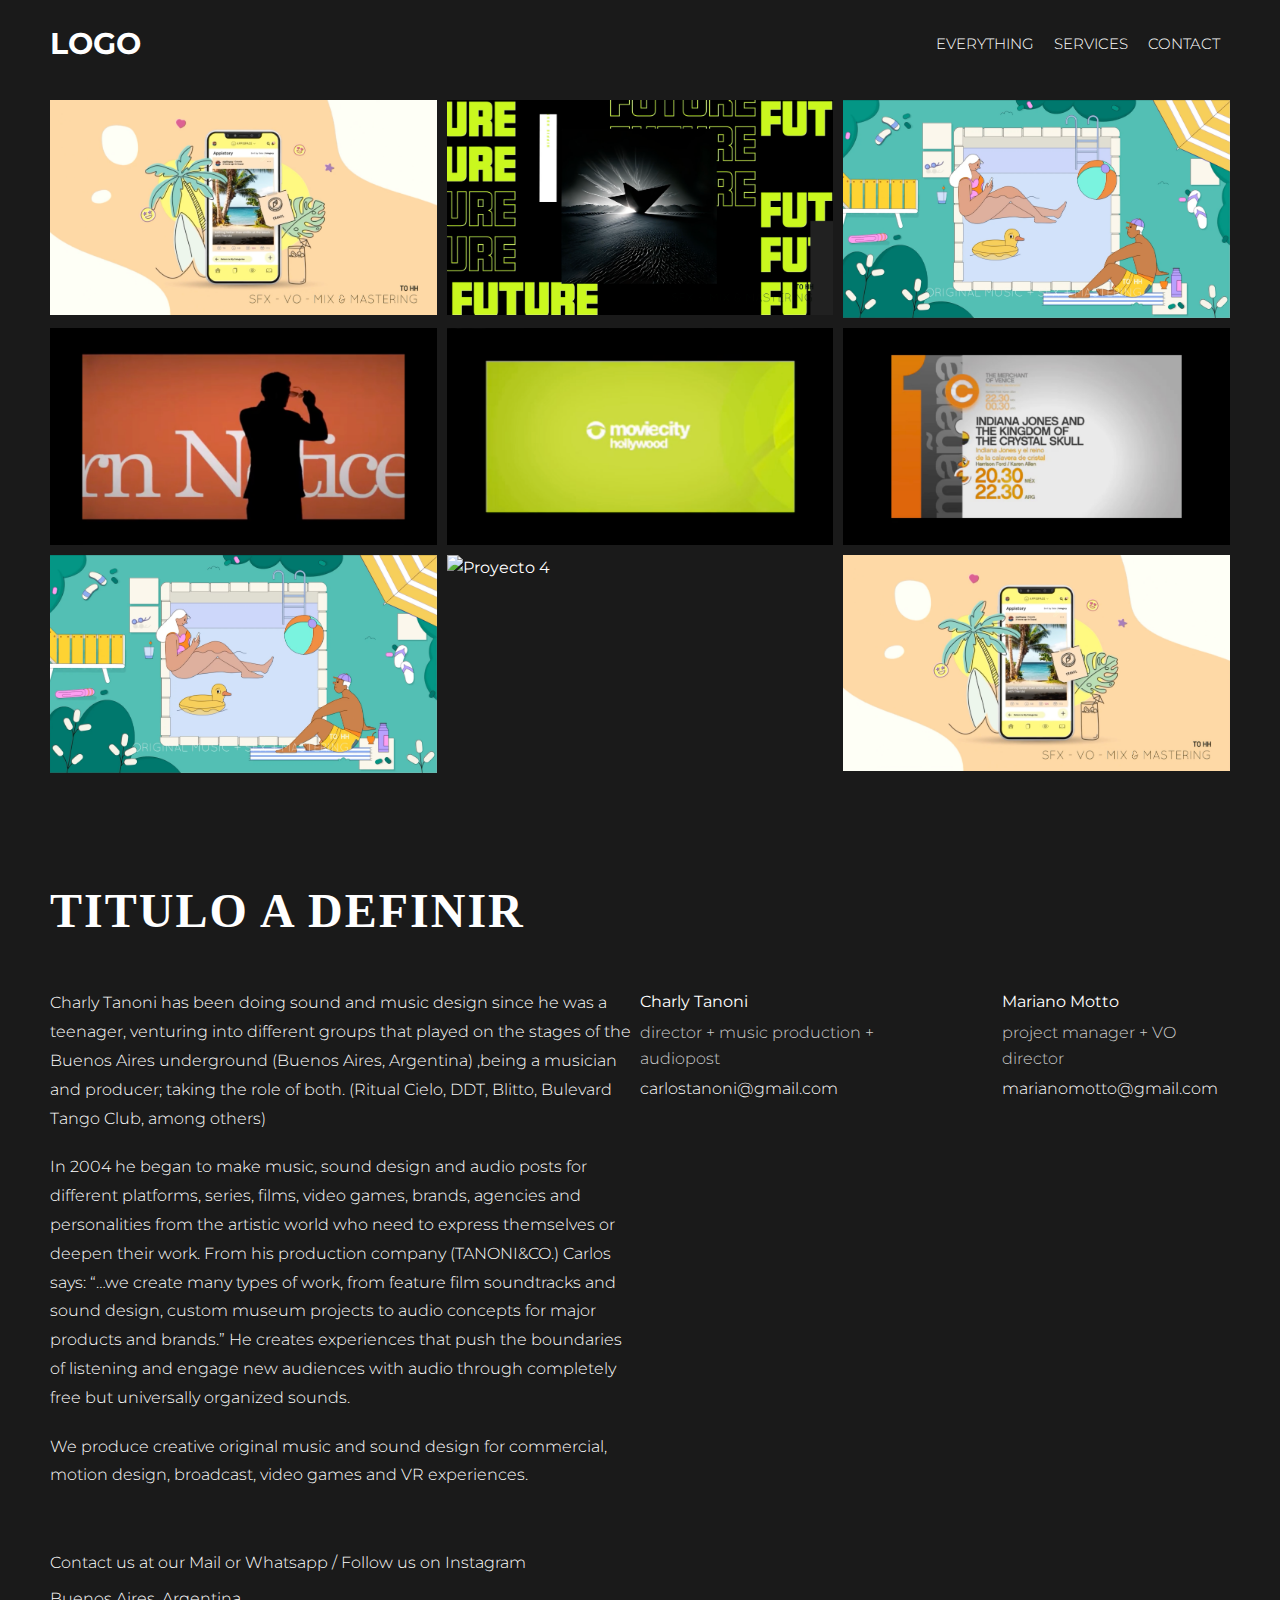
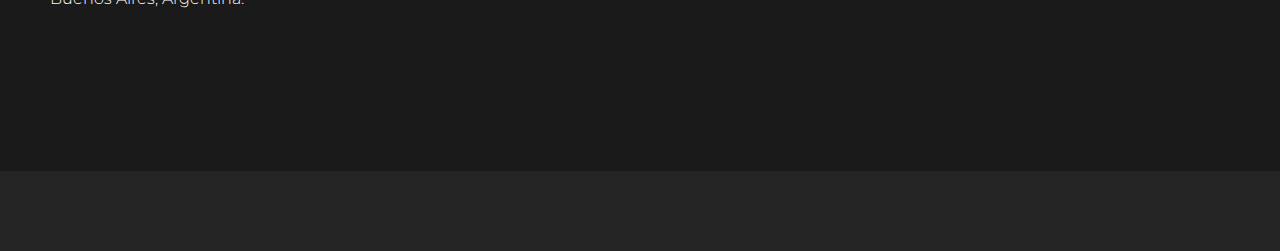
==== index.html @ 386f9e1c "portfolio charli" ====
<!DOCTYPE html>
<html lang="es">
<head>
    <meta charset="UTF-8">
    <meta name="viewport" content="width=device-width, initial-scale=1.0">
    <title>Portfolio Audiovisual</title>
    <link href="https://fonts.googleapis.com/css2?family=Montserrat:wght@300;400;500;600;700;800&display=swap" rel="stylesheet">
    <link rel="stylesheet" href="styles.css">
    
</head>
<body>
    <header>
        <div class="header-container">
            <a href="#everything" class="logo">LOGO</a>
            <nav>
                <ul>
                    <li><a href="#everything">EVERYTHING</a></li>
                    <li><a href="#services">SERVICES</a></li>
                    <li><a href="#contact">CONTACT</a></li>
                </ul>
            </nav>
            <button class="hamburger">☰</button>
        </div>
    </header>

    <div class="modal">
        <ul>
            <li><a href="#everything">Everything</a></li>
            <li><a href="#services">Services</a></li>
            <li><a href="#contact">Contact</a></li>
        </ul>
    </div>

    <main>
        <div id="everything">
            <section class="project-grid">
                <div class="project-item">
                    <img src="thumbnails/appispace.png" alt="Proyecto 1">
                    <div class="project-overlay">
                        <p>Descripción del Proyecto 1</p>
                    </div>
                    <a href="video.html" class="project-link" data-video="https://player.vimeo.com/video/945983523?h=6d43c7da9a"></a>
                    
                </div>
                <div class="project-item">
                    <img src="thumbnails/tech.png" alt="Proyecto 2">
                    <div class="project-overlay">
                        <p>Descripción del Proyecto 2</p>
                    </div>
                    <a href="video.html" class="project-link" data-video="https://player.vimeo.com/video/945985049?h=17706c6615"></a>
                </div>
                <div class="project-item">
                    <img src="thumbnails/time-square.png" alt="Proyecto 3">
                    <div class="project-overlay">
                        <p>Descripción del Proyecto 3</p>
                    </div>
                    <a href="video.html" class="project-link" data-video="https://player.vimeo.com/video/945983523?h=6d43c7da9a" ></a>
                </div>
                <div class="project-item">
                    <img src="thumbnails/FX.png" alt="Proyecto 4">
                    <div class="project-overlay">
                        <p>Descripción del Proyecto 4</p>
                    </div>
                    <a href="video.html" class="project-link" data-video="https://player.vimeo.com/video/945985049?h=17706c6615"></a>
                </div>
                <div class="project-item">
                    <img src="thumbnails/MOVIECITY.png" alt="Proyecto 1">
                    <div class="project-overlay">
                        <p>Descripción del Proyecto 1</p>
                    </div>
                    <a href="video.html" class="project-link" data-video="https://player.vimeo.com/video/945983523?h=6d43c7da9a"></a>
                </div>
                <div class="project-item">
                    <img src="thumbnails/CINECANAL.png" alt="Proyecto 2">
                    <div class="project-overlay">
                        <p>Descripción del Proyecto 2</p>
                    </div>
                    <a href="video.html" class="project-link" data-video="https://player.vimeo.com/video/945985049?h=17706c6615"></a>
                </div>
                <div class="project-item">
                    <img src="thumbnails/time-square.png" alt="Proyecto 3">
                    <div class="project-overlay">
                        <p>Descripción del Proyecto 3</p>
                    </div>
                    <a href="video.html" class="project-link" data-video="https://player.vimeo.com/video/945983523?h=6d43c7da9a"></a>
                </div>
                <div class="project-item">
                    <img src="thumbnails/atacama.png" alt="Proyecto 4">
                    <div class="project-overlay">
                        <p>Descripción del Proyecto 4</p>
                    </div>
                    <a href="video.html" class="project-link" data-video="https://player.vimeo.com/video/945985049?h=17706c6615"></a>
                </div>
                <div class="project-item">
                    <img src="thumbnails/appispace.png" alt="Proyecto 1">
                    <div class="project-overlay">
                        <p>Descripción del Proyecto 1</p>
                    </div>
                    <a href="video.html" class="project-link" data-video="https://player.vimeo.com/video/945983523?h=6d43c7da9a"></a>
                </div>
            </section>
        </div>

        

        <!-- Nueva sección de información -->
        <section class="studio-info" id="contact">
            <h2>TITULO A DEFINIR</h2>
            <div class="info-content">
                <div class="description">
                    <p>
                        Charly Tanoni has been doing sound and music design since he was a teenager, venturing into different groups that played on the stages of the Buenos Aires underground (Buenos Aires, Argentina) ,being a musician and producer; taking the role of both. (Ritual Cielo, DDT, Blitto, Bulevard Tango Club, among others)
                    </p>
                    <p>
                        In 2004 he began to make music, sound design and audio posts for different platforms, series, films, video games, brands, agencies and personalities from the artistic world who need to express themselves or deepen their work.

From his production company (TANONI&CO.) Carlos says: “…we create many types of work, from feature film soundtracks and sound design, custom museum projects to audio concepts for major products and brands.”

He creates experiences that push the boundaries of listening and engage new audiences with audio through completely free but universally organized sounds.
                    </p>

                    <p>
                        We produce creative original music and sound design for commercial, motion design, broadcast, video games and VR experiences.
                    </p>
                </div>
                <div class="contact-details">
                    <div class="contact-person">
                        <p>Charly Tanoni</p>
                        <p>director + music production + audiopost</p>
                        <p><a href="mailto:gianluca@hueso.co">carlostanoni@gmail.com</a></p>
                    </div>
                    <div class="contact-person">
                        <p>Mariano Motto</p>
                        <p>project manager + VO director</p>
                        <p><a href="mailto:lautaro@istave.ba">marianomotto@gmail.com</a></p>
                    </div>
                </div>
            </div>
            <div class="social-location">
                <p>Contact us at our <a href="mailto:mail">Mail</a> or <a href="https://web.whatsapp.com/">Whatsapp</a> / Follow us on <a href="https://instagram.com">Instagram</a></p>
                <p>Buenos Aires, Argentina.</p>
            </div>
        </section>
    </main>

    <footer>
        
    </footer>

    <script src="script.js"></script>
</body>
</html>
---- styles.css ----
* {
    margin: 0;
    padding: 0;
    box-sizing: border-box;
}

html {
    scroll-behavior: smooth;
}

body {
    background-color: #1a1a1a;
    color: #fff;
    font-family: 'Montserrat', sans-serif;
    line-height: 1.6;
}

/* Header */
header {
    position: fixed;
    top: 0;
    width: 100%;
    background-color: #1a1a1a;
    z-index: 1000;
    padding: 20px 0px;
}

.header-container {
    display: flex;
    justify-content: space-between;
    align-items: center;
    max-width: 1800px; /* Igual que la cuadrícula */
    margin: 0 auto;
    padding: 0 50px; /* Igual que la cuadrícula */
}


.logo {
    font-size: 30px;
    font-weight: 700; /* Bold (700) o 800 para ExtraBold si prefieres más impacto */
    color: #fff; /* Color blanco para el texto */
    text-decoration: none; /* Quita el subrayado */
}

/* Aseguramos que el color no cambie al visitar el enlace */
.logo:visited {
    color: #fff; /* Mantiene el color blanco incluso después de visitar */
}

/* Opcional: Si quieres un efecto al pasar el mouse */
.logo:hover {
    color: #ccc; /* Cambia a gris claro al pasar el mouse, igual que otros enlaces */
}


nav ul {
    display: flex;
    list-style: none;
}

nav ul li {
    margin: 0 10px;
}

nav ul li a {
    color: #fff;
    text-decoration: none;
    font-size: 15px;
    font-weight: 300; /* Medium (500) o 600 para SemiBold si quieres más peso */
    transition: color 0.3s;
}

nav ul li a:hover {
    color: #ccc;
}

/* Menú hamburguesa */
.hamburger {
    display: none;
    font-size: 30px;
    background: none;
    border: none;
    color: #fff;
    cursor: pointer;
}

.modal {
    display: none;
    position: fixed;
    top: 0;
    left: 0;
    width: 100%;
    height: 100%;
    background: rgba(0, 0, 0, 0.9);
    z-index: 2000;
    justify-content: center;
    align-items: center;
}

.modal ul {
    list-style: none;
    text-align: center;
}

.modal ul li {
    margin: 20px 0;
}

.modal ul li a {
    color: #fff;
    text-decoration: none;
    font-size: 24px;
    font-weight: 300;
}

.modal ul li a:hover {
    color: #ccc;
}

/* Main - Project Grid */
main {
    padding-top: 100px; /* Espacio para el header fijo */
}

.project-grid {
    display: grid;
    grid-template-columns: repeat(3, 1fr);
    gap: 10px; /* Separación entre proyectos como en bambamusic.com */
    max-width: 1800px;
    margin: 0 auto;
    padding: 0 50px;
}

.project-item {
    position: relative;
    overflow: hidden;
}

.project-item img {
    width: 100%;
    height: auto;
    display: block;
    transition: transform 0.3s ease; /* Transición suave para el zoom */
}

.project-item:hover img {
    transform: scale(1.05); /* Zoom del 5%, puedes ajustar este valor (ej. 1.1 para 10%) */
}

.project-overlay {
    position: absolute;
    top: 0;
    left: 0;
    width: 100%;
    height: 100%;
    background: rgba(0, 0, 0, 0.7);
    display: flex;
    align-items: center;
    justify-content: center;
    opacity: 0;
    transition: opacity 0.3s ease;
}

.project-overlay p {
    color: #fff;
    text-align: center;
    font-weight: 400; /* Light (300) o 400 para Regular si prefieres algo más sólido */
    padding: 20px;
}

.project-item:hover .project-overlay {
    opacity: 1;
}

.project-link {
    position: absolute;
    top: 0;
    left: 0;
    width: 100%;
    height: 100%;
    z-index: 10;
}


/* Studio Info Section */
.studio-info {
    max-width: 1800px;
    margin: 0 auto;
    padding: 100px 50px;
    color: #fff;
}

.studio-info h2 {
    font-family: 'Playfair Display', serif; /* Usamos Playfair Display para el título */
    font-size: 48px;
    font-weight: 700;
    margin-bottom: 40px;
    text-transform: uppercase;
    letter-spacing: 2px;
}

/* Ajuste para el ancla con header fijo */
.studio-info[id="contact"]::before {
    content: '';
    display: block;
    height: 100px; /* Altura del header */
    margin-top: -100px; /* Compensa la altura del header */
    visibility: hidden;
}

[id="everything"]::before {
    content: '';
    display: block;
    height: 100px; /* Altura del header en pantallas grandes */
    margin-top: -100px; /* Compensa la altura del header */
    visibility: hidden;
}

.info-content {
    display: flex;
    justify-content: space-between;
    margin-bottom: 40px;
}

.description {
    flex: 1;
    max-width: 50%;
}

.description p {
    font-size: 16px;
    font-weight: 300;
    margin-bottom: 20px;
    line-height: 1.8;
}

.contact-details {
    flex: 1;
    display: flex;
    justify-content: flex-end;
    gap: 60px;
}

.contact-person p {
    font-size: 16px;
    font-weight: 400;
    margin-bottom: 5px;
}

.contact-person p:nth-child(2) {
    font-weight: 300;
    color: #ccc;
}

.contact-person a {
    color: #fff;
    text-decoration: none;
    font-weight: 300;
}

.contact-person a:hover {
    color: #ccc;
}

.social-location {
    text-align: left;
    font-size: 16px;
    font-weight: 300;
}

.social-location p {
    margin-bottom: 10px;
}

.social-location a {
    color: #fff;
    text-decoration: none;
}

.social-location a:hover {
    color: #ccc;
}


/* Footer */
footer {
    text-align: center;
    padding: 40px 0;
    background-color: #252525;
    margin-top: 50px;
}

.social-icons a {
    color: #fff;
    margin: 0 15px;
    text-decoration: none;
    font-size: 18px;
    font-weight: 400; /* Regular para los enlaces del footer */
}

.social-icons a:hover {
    color: #ccc;
}

/* Video Container */
.video-container {
    display: flex;
    justify-content: center;
    align-items: center;
    min-height: calc(100vh - 160px); /* Altura completa menos header y footer */
    padding: 100px 50px 50px; /* Espacio para header fijo y algo abajo */
}

.video-container iframe {
    width: 100%;
    max-width: 1200px; /* Ancho máximo más grande para que ocupe más espacio */
    height: 675px; /* Altura fija para proporción 16:9 con max-width 1200px */
    border: none;
}


/* Media Queries para responsividad */
@media (max-width: 1024px) {
    .project-grid {
        grid-template-columns: repeat(2, 1fr);
    }

    .info-content {
        flex-direction: column;
    }

    .description {
        max-width: 100%;
        margin-bottom: 40px;
    }

    .contact-details {
        justify-content: flex-start;
        gap: 40px;
    }
}

@media (max-width: 768px) {
    .header-container {
        padding: 0 20px;
    }

    .logo {
        font-size: 24px;
    }

    nav ul {
        display: none;
    }

    .hamburger {
        display: block;
    }

    .project-grid {
        grid-template-columns: 1fr;
        padding: 0 20px; /* Ajustamos el padding para móvil */
    }

    .video-container iframe {
        max-width: 100%;
        height: auto;
        aspect-ratio: 16 / 9;
    }

    .studio-info {
        padding: 50px 20px; /* Igual que project-grid en móvil */
        text-align: center; /* Centramos todo el contenido */
    }

    .studio-info h2 {
        font-size: 36px;
    }

    .contact-details {
        flex-direction: column;
        gap: 20px;
    }

    .social-location {
        text-align: center;
    }

    /* Ajuste para el ancla en móvil */
    .studio-info[id="contact"]::before {
        height: 90px; /* Altura aproximada del header en móvil */
        margin-top: -70px; /* Compensa la altura del header en móvil */
    }

    [id="everything"]::before {
        height: 70px; /* Altura del header en móvil */
        margin-top: -70px; /* Compensa la altura del header en móvil */
    }
}
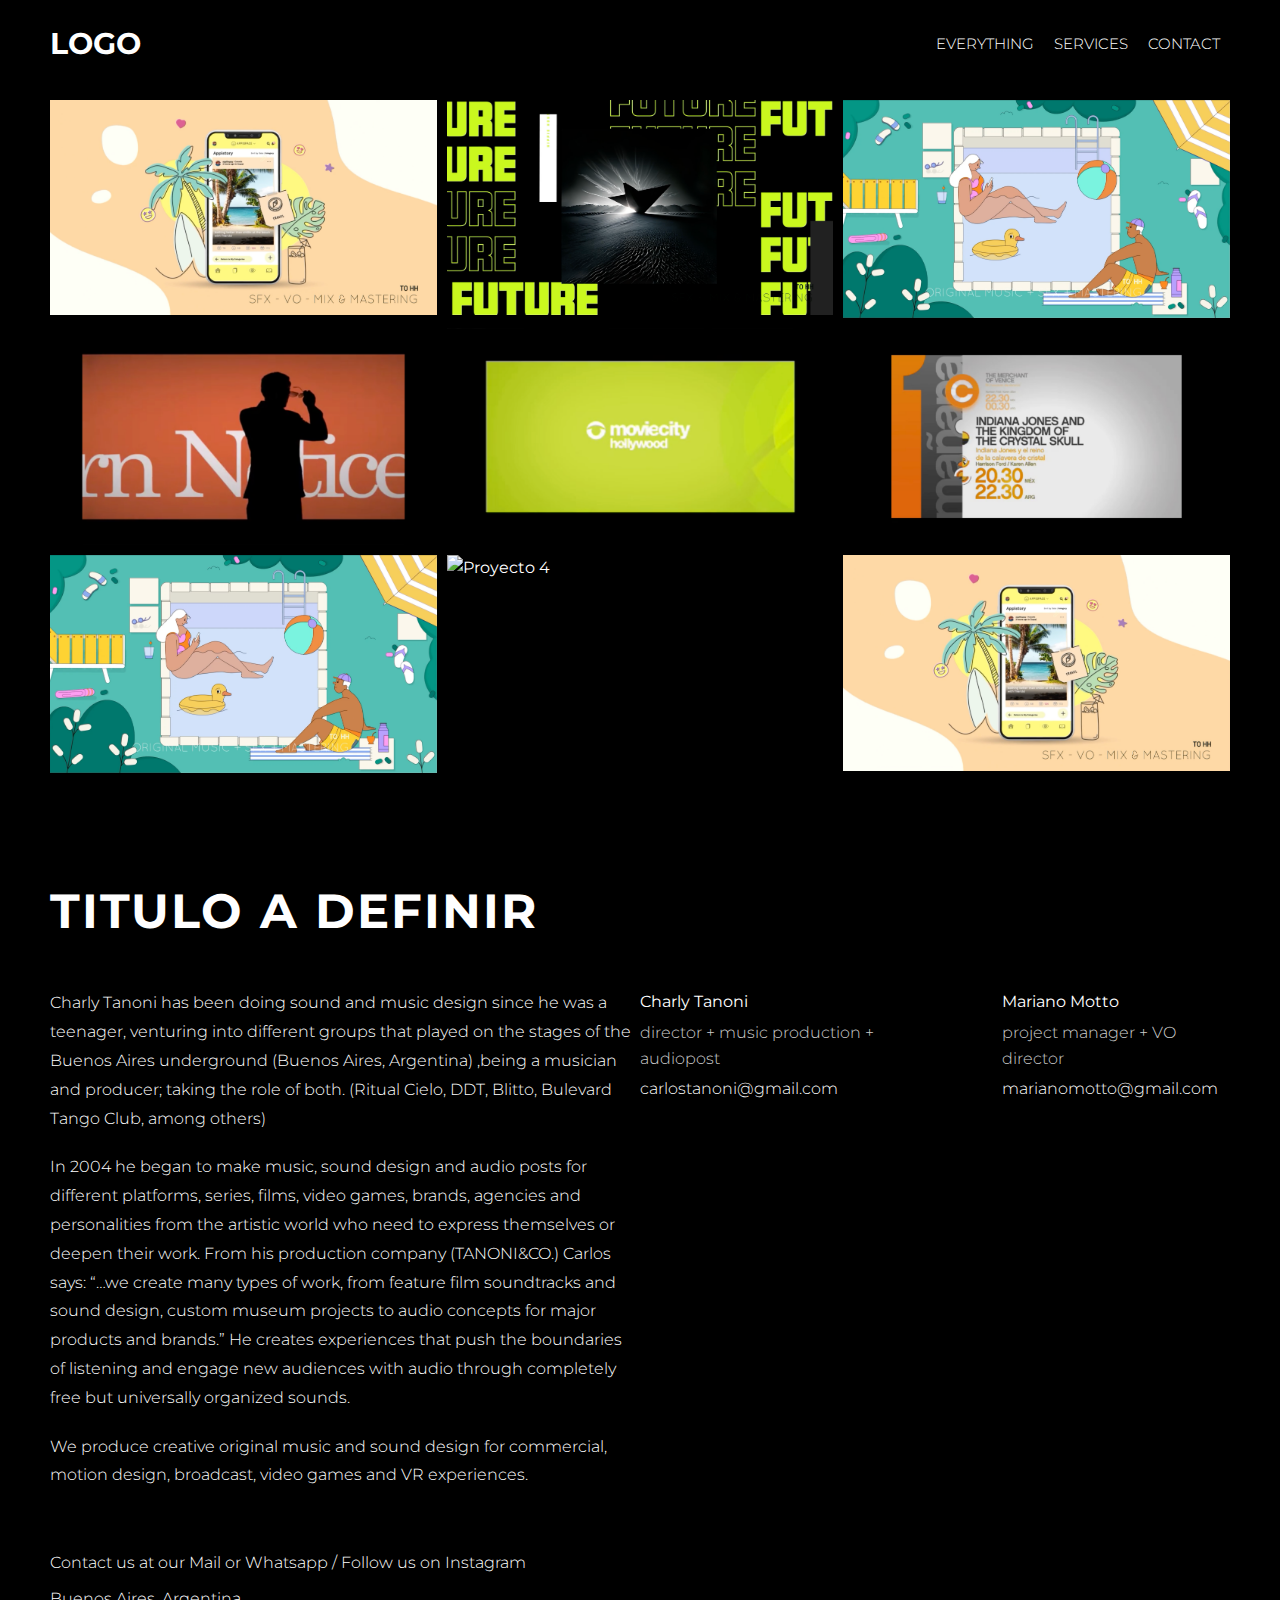
==== commit 5461d7c6: "pruebo video que en local no funciona" ====
--- a/index.html
+++ b/index.html
@@ -61,7 +61,7 @@
                     <div class="project-overlay">
                         <p>Descripción del Proyecto 4</p>
                     </div>
-                    <a href="video.html" class="project-link" data-video="https://player.vimeo.com/video/945985049?h=17706c6615"></a>
+                    <a href="video.html" class="project-link" data-video="https://player.vimeo.com/video/97000934?"></a>
                 </div>
                 <div class="project-item">
                     <img src="thumbnails/MOVIECITY.png" alt="Proyecto 1">
--- a/styles.css
+++ b/styles.css
@@ -9,7 +9,7 @@
 }
 
 body {
-    background-color: #1a1a1a;
+    background-color: #000000; /* Negro absoluto */
     color: #fff;
     font-family: 'Montserrat', sans-serif;
     line-height: 1.6;
@@ -20,7 +20,7 @@
     position: fixed;
     top: 0;
     width: 100%;
-    background-color: #1a1a1a;
+    background-color: #000000; /* Negro absoluto */
     z-index: 1000;
     padding: 20px 0px;
 }
@@ -91,7 +91,7 @@
     left: 0;
     width: 100%;
     height: 100%;
-    background: rgba(0, 0, 0, 0.9);
+    background: #000000; /* Cambia de rgba a negro absoluto sólido */
     z-index: 2000;
     justify-content: center;
     align-items: center;
@@ -153,7 +153,7 @@
     left: 0;
     width: 100%;
     height: 100%;
-    background: rgba(0, 0, 0, 0.7);
+    background: #000000; /* Cambia de rgba a negro absoluto sólido */
     display: flex;
     align-items: center;
     justify-content: center;
@@ -191,7 +191,7 @@
 }
 
 .studio-info h2 {
-    font-family: 'Playfair Display', serif; /* Usamos Playfair Display para el título */
+    font-family: 'Montserrat', sans-serif;
     font-size: 48px;
     font-weight: 700;
     margin-bottom: 40px;
@@ -286,7 +286,7 @@
 footer {
     text-align: center;
     padding: 40px 0;
-    background-color: #252525;
+    background-color: #000000; /* Negro absoluto */
     margin-top: 50px;
 }
 
@@ -308,7 +308,9 @@
     justify-content: center;
     align-items: center;
     min-height: calc(100vh - 160px); /* Altura completa menos header y footer */
-    padding: 100px 50px 50px; /* Espacio para header fijo y algo abajo */
+    padding: 50px 50px 10px; /* Reducimos el padding-bottom de 50px a 10px */
+    margin-bottom: 0; /* Nos aseguramos de que no haya margen inferior */
+
 }
 
 .video-container iframe {
@@ -318,6 +320,32 @@
     border: none;
 }
 
+/* Botón de flecha atrás */
+.back-arrow {
+    display: none; /* Oculto por defecto en desktop */
+    background-color: transparent;
+    color: #fff; /* Flecha blanca */
+    border: 2px solid #fff; /* Borde blanco */
+    border-radius: 50%; /* Circular */
+    width: 40px; /* Tamaño fijo */
+    height: 40px;
+    font-size: 20px; /* Tamaño del ícono */
+    line-height: 1; /* Centrado vertical */
+    text-align: center;
+    cursor: pointer;
+    margin: 5px auto; /* Reducimos aún más el margen superior */
+    transition: all 0.3s ease; /* Transición suave */
+}
+
+.back-arrow i {
+    line-height: 36px; /* Ajuste fino para centrar el ícono verticalmente */
+}
+
+.back-arrow:hover {
+    background-color: #fff; /* Fondo blanco al pasar el mouse */
+    color: #504d4d; /* Flecha negra al pasar el mouse */
+    border-color: #fff;
+}
 
 /* Media Queries para responsividad */
 @media (max-width: 1024px) {
@@ -329,7 +357,16 @@
         flex-direction: column;
     }
 
+    .project-overlay {
+        display: none; /* Oculta completamente el overlay */
+    }
+
+    .project-item:hover .project-overlay {
+        display: none; /* Asegura que no se muestre al interactuar */
+    }
+
     .description {
+        
         max-width: 100%;
         margin-bottom: 40px;
     }
@@ -337,6 +374,10 @@
     .contact-details {
         justify-content: flex-start;
         gap: 40px;
+    }
+
+    .back-arrow {
+        display: block;
     }
 }
 
@@ -368,6 +409,17 @@
         aspect-ratio: 16 / 9;
     }
 
+    .project-overlay {
+        display: none; /* Oculta completamente el overlay */
+    }
+
+    .project-item:hover .project-overlay {
+        display: none; /* Asegura que no se muestre al interactuar */
+    }
+
+   
+
+
     .studio-info {
         padding: 50px 20px; /* Igual que project-grid en móvil */
         text-align: center; /* Centramos todo el contenido */
@@ -396,4 +448,14 @@
         height: 70px; /* Altura del header en móvil */
         margin-top: -70px; /* Compensa la altura del header en móvil */
     }
+
+    .back-arrow {
+        width: 35px; /* Un poco más pequeño en móvil */
+        height: 35px;
+        font-size: 18px;
+        margin: 5px auto; /* Mantenemos el margen pequeño */
+    }
+    .back-arrow i {
+        line-height: 31px; /* Ajuste para móvil */
+    }
 }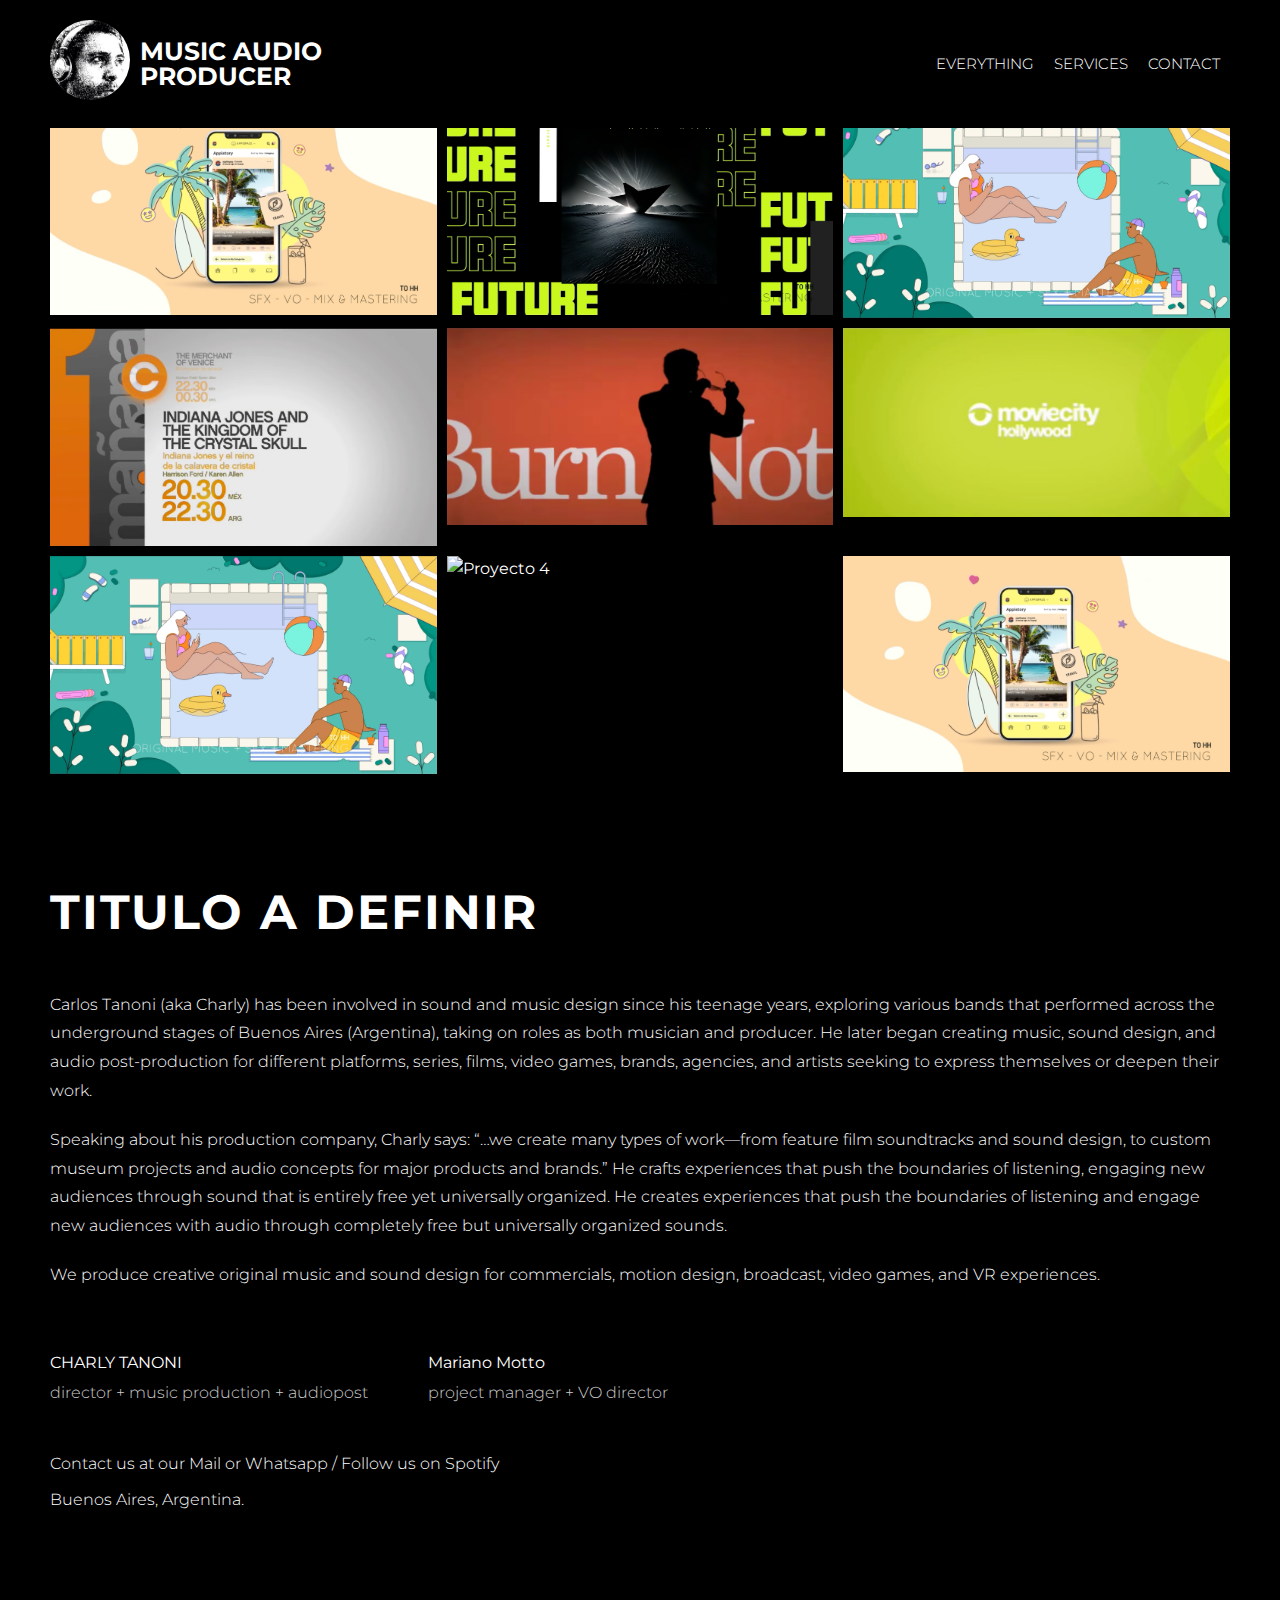
==== commit 1344f2a4: "cambios en logo, links y miniaturas de videos, descripcion, etc" ====
--- a/index.html
+++ b/index.html
@@ -11,7 +11,16 @@
 <body>
     <header>
         <div class="header-container">
-            <a href="#everything" class="logo">LOGO</a>
+            <!-- Contenedor para el logo (imagen + texto) -->
+            <div class="logo-container">
+                <a href="#everything" class="logo-image">
+                    <img src="thumbnails/logo.jpeg" alt="Logo">
+                </a>
+                <div class="logo-text">
+                    <span class="line1">MUSIC AUDIO</span>
+                    <span class="line2">PRODUCER</span>
+                </div>
+            </div>
             <nav>
                 <ul>
                     <li><a href="#everything">EVERYTHING</a></li>
@@ -39,7 +48,7 @@
                     <div class="project-overlay">
                         <p>Descripción del Proyecto 1</p>
                     </div>
-                    <a href="video.html" class="project-link" data-video="https://player.vimeo.com/video/945983523?h=6d43c7da9a"></a>
+                    <a href="video.html" class="project-link" data-video="https://player.vimeo.com/video/945982617?h=ce40af29d5"></a>
                     
                 </div>
                 <div class="project-item">
@@ -57,25 +66,25 @@
                     <a href="video.html" class="project-link" data-video="https://player.vimeo.com/video/945983523?h=6d43c7da9a" ></a>
                 </div>
                 <div class="project-item">
-                    <img src="thumbnails/FX.png" alt="Proyecto 4">
+                    <img src="thumbnails/proyecto-cinecanal.png" alt="Proyecto 4">
                     <div class="project-overlay">
                         <p>Descripción del Proyecto 4</p>
                     </div>
                     <a href="video.html" class="project-link" data-video="https://player.vimeo.com/video/97000934?"></a>
                 </div>
                 <div class="project-item">
-                    <img src="thumbnails/MOVIECITY.png" alt="Proyecto 1">
+                    <img src="thumbnails/proyecto-fx.png" alt="Proyecto 5">
                     <div class="project-overlay">
-                        <p>Descripción del Proyecto 1</p>
+                        <p>Descripción del Proyecto 5</p>
                     </div>
-                    <a href="video.html" class="project-link" data-video="https://player.vimeo.com/video/945983523?h=6d43c7da9a"></a>
+                    <a href="video.html" class="project-link" data-video="https://player.vimeo.com/video/96999579?h=b79fbcda64"></a>
                 </div>
                 <div class="project-item">
-                    <img src="thumbnails/CINECANAL.png" alt="Proyecto 2">
+                    <img src="thumbnails/proyecto-moviecity.png" alt="Proyecto 2">
                     <div class="project-overlay">
                         <p>Descripción del Proyecto 2</p>
                     </div>
-                    <a href="video.html" class="project-link" data-video="https://player.vimeo.com/video/945985049?h=17706c6615"></a>
+                    <a href="video.html" class="project-link" data-video="https://player.vimeo.com/video/97002259?h=dcd6724620"></a>
                 </div>
                 <div class="project-item">
                     <img src="thumbnails/time-square.png" alt="Proyecto 3">
@@ -89,14 +98,14 @@
                     <div class="project-overlay">
                         <p>Descripción del Proyecto 4</p>
                     </div>
-                    <a href="video.html" class="project-link" data-video="https://player.vimeo.com/video/945985049?h=17706c6615"></a>
+                    <a href="video.html" class="project-link" data-video="https://player.vimeo.com/video/945983460?h=19ae111351"></a>
                 </div>
                 <div class="project-item">
                     <img src="thumbnails/appispace.png" alt="Proyecto 1">
                     <div class="project-overlay">
                         <p>Descripción del Proyecto 1</p>
                     </div>
-                    <a href="video.html" class="project-link" data-video="https://player.vimeo.com/video/945983523?h=6d43c7da9a"></a>
+                    <a href="video.html" class="project-link" data-video="https://player.vimeo.com/video/945982617?h=ce40af29d5"></a>
                 </div>
             </section>
         </div>
@@ -109,35 +118,36 @@
             <div class="info-content">
                 <div class="description">
                     <p>
-                        Charly Tanoni has been doing sound and music design since he was a teenager, venturing into different groups that played on the stages of the Buenos Aires underground (Buenos Aires, Argentina) ,being a musician and producer; taking the role of both. (Ritual Cielo, DDT, Blitto, Bulevard Tango Club, among others)
+                        Carlos Tanoni (aka Charly) has been involved in sound and music design since his teenage years, exploring various bands that performed across the underground stages of Buenos Aires (Argentina), taking on roles as both musician and producer. He later began creating music, sound design, and audio post-production for different platforms, series, films, video games, brands, agencies, and artists seeking to express themselves or deepen their work.
+
                     </p>
                     <p>
-                        In 2004 he began to make music, sound design and audio posts for different platforms, series, films, video games, brands, agencies and personalities from the artistic world who need to express themselves or deepen their work.
+                        Speaking about his production company, Charly says:
+“…we create many types of work—from feature film soundtracks and sound design, to custom museum projects and audio concepts for major products and brands.”
+                        
 
-From his production company (TANONI&CO.) Carlos says: “…we create many types of work, from feature film soundtracks and sound design, custom museum projects to audio concepts for major products and brands.”
+He crafts experiences that push the boundaries of listening, engaging new audiences through sound that is entirely free yet universally organized.
 
 He creates experiences that push the boundaries of listening and engage new audiences with audio through completely free but universally organized sounds.
                     </p>
 
                     <p>
-                        We produce creative original music and sound design for commercial, motion design, broadcast, video games and VR experiences.
+                        We produce creative original music and sound design for commercials, motion design, broadcast, video games, and VR experiences.
                     </p>
                 </div>
                 <div class="contact-details">
                     <div class="contact-person">
-                        <p>Charly Tanoni</p>
+                        <p>CHARLY TANONI</p>
                         <p>director + music production + audiopost</p>
-                        <p><a href="mailto:gianluca@hueso.co">carlostanoni@gmail.com</a></p>
                     </div>
                     <div class="contact-person">
                         <p>Mariano Motto</p>
                         <p>project manager + VO director</p>
-                        <p><a href="mailto:lautaro@istave.ba">marianomotto@gmail.com</a></p>
                     </div>
                 </div>
             </div>
             <div class="social-location">
-                <p>Contact us at our <a href="mailto:mail">Mail</a> or <a href="https://web.whatsapp.com/">Whatsapp</a> / Follow us on <a href="https://instagram.com">Instagram</a></p>
+                <p>Contact us at our <a href="mailto:mail">Mail</a> or <a href="https://web.whatsapp.com/">Whatsapp</a> / Follow us on <a href="https://instagram.com">Spotify</a></p>
                 <p>Buenos Aires, Argentina.</p>
             </div>
         </section>
--- a/styles.css
+++ b/styles.css
@@ -35,21 +35,49 @@
 }
 
 
-.logo {
-    font-size: 30px;
-    font-weight: 700; /* Bold (700) o 800 para ExtraBold si prefieres más impacto */
-    color: #fff; /* Color blanco para el texto */
-    text-decoration: none; /* Quita el subrayado */
-}
-
-/* Aseguramos que el color no cambie al visitar el enlace */
-.logo:visited {
-    color: #fff; /* Mantiene el color blanco incluso después de visitar */
-}
-
-/* Opcional: Si quieres un efecto al pasar el mouse */
-.logo:hover {
-    color: #ccc; /* Cambia a gris claro al pasar el mouse, igual que otros enlaces */
+/* Contenedor del logo (imagen + texto) */
+.logo-container {
+    display: flex;
+    align-items: center;
+    gap: 10px; /* Espacio entre la imagen y el texto */
+}
+
+/* Estilo para la imagen del logo */
+.logo-image img {
+    width: 80px; /* Tamaño en desktop */
+    height: 80px;
+    border-radius: 50%; /* Imagen circular */
+    object-fit: cover; /* Asegura que la imagen se ajuste bien dentro del círculo */
+}
+
+/* Enlace de la imagen */
+.logo-image {
+    display: block;
+    text-decoration: none;
+}
+
+/* Contenedor del texto (MUSIC AUDIO y PRODUCER) */
+.logo-text {
+    display: flex;
+    flex-direction: column; /* Apila las líneas verticalmente */
+    justify-content: center;
+}
+/* Estilo para "MUSIC AUDIO" */
+.line1 {
+    font-family: 'Montserrat', sans-serif;
+    font-size: 25px; /* Ajustado para que quepa bien */
+    font-weight: 700;
+    color: #fff;
+    line-height: 1; /* Reduce el espacio entre líneas */
+}
+
+/* Estilo para "PRODUCER" */
+.line2 {
+    font-family: 'Montserrat', sans-serif;
+    font-size: 25px; /* Mismo tamaño para consistencia */
+    font-weight: 700;
+    color: #fff;
+    line-height: 1;
 }
 
 
@@ -218,13 +246,15 @@
 
 .info-content {
     display: flex;
-    justify-content: space-between;
+    flex-direction: column; /* Apila los elementos verticalmente */
     margin-bottom: 40px;
 }
 
 .description {
-    flex: 1;
-    max-width: 50%;
+    width: 100%;
+    margin-bottom: 40px; /* Espacio antes de contact-details */
+    
+    
 }
 
 .description p {
@@ -235,9 +265,9 @@
 }
 
 .contact-details {
-    flex: 1;
-    display: flex;
-    justify-content: flex-end;
+    
+    display: flex;
+    justify-content:flex-start;
     gap: 60px;
 }
 
@@ -386,9 +416,27 @@
         padding: 0 20px;
     }
 
-    .logo {
-        font-size: 24px;
-    }
+    /* Ajustar el tamaño de la imagen en móvil */
+    .logo-image img {
+        width: 40px; /* Tamaño más pequeño para móvil */
+        height: 40px;
+    }
+
+     /* Ajustar el tamaño del texto en móvil */
+     .logo-text {
+        font-size: 24px; /* Tamaño más pequeño para móvil */
+    }
+
+    /* Ajustar el tamaño del texto en móvil */
+    .line1, .line2 {
+        font-size: 16px; /* Tamaño más pequeño para móvil */
+    }
+
+    /* Asegurar que el contenedor del logo se ajuste bien */
+    .logo-container {
+        gap: 8px; /* Reducir el espacio entre imagen y texto en móvil */
+    }
+
 
     nav ul {
         display: none;
@@ -458,4 +506,21 @@
     .back-arrow i {
         line-height: 31px; /* Ajuste para móvil */
     }
+}
+
+@media (max-width: 480px) {
+    /* Ajustes adicionales para pantallas muy pequeñas */
+    .logo-image img {
+        width: 35px; /* Aún más pequeño para pantallas muy pequeñas */
+        height: 35px;
+    }
+
+    .line1, .line2 {
+        font-size: 14px; /* Aún más pequeño */
+    }
+
+
+    .logo-container {
+        gap: 6px; /* Aún menos espacio */
+    }
 }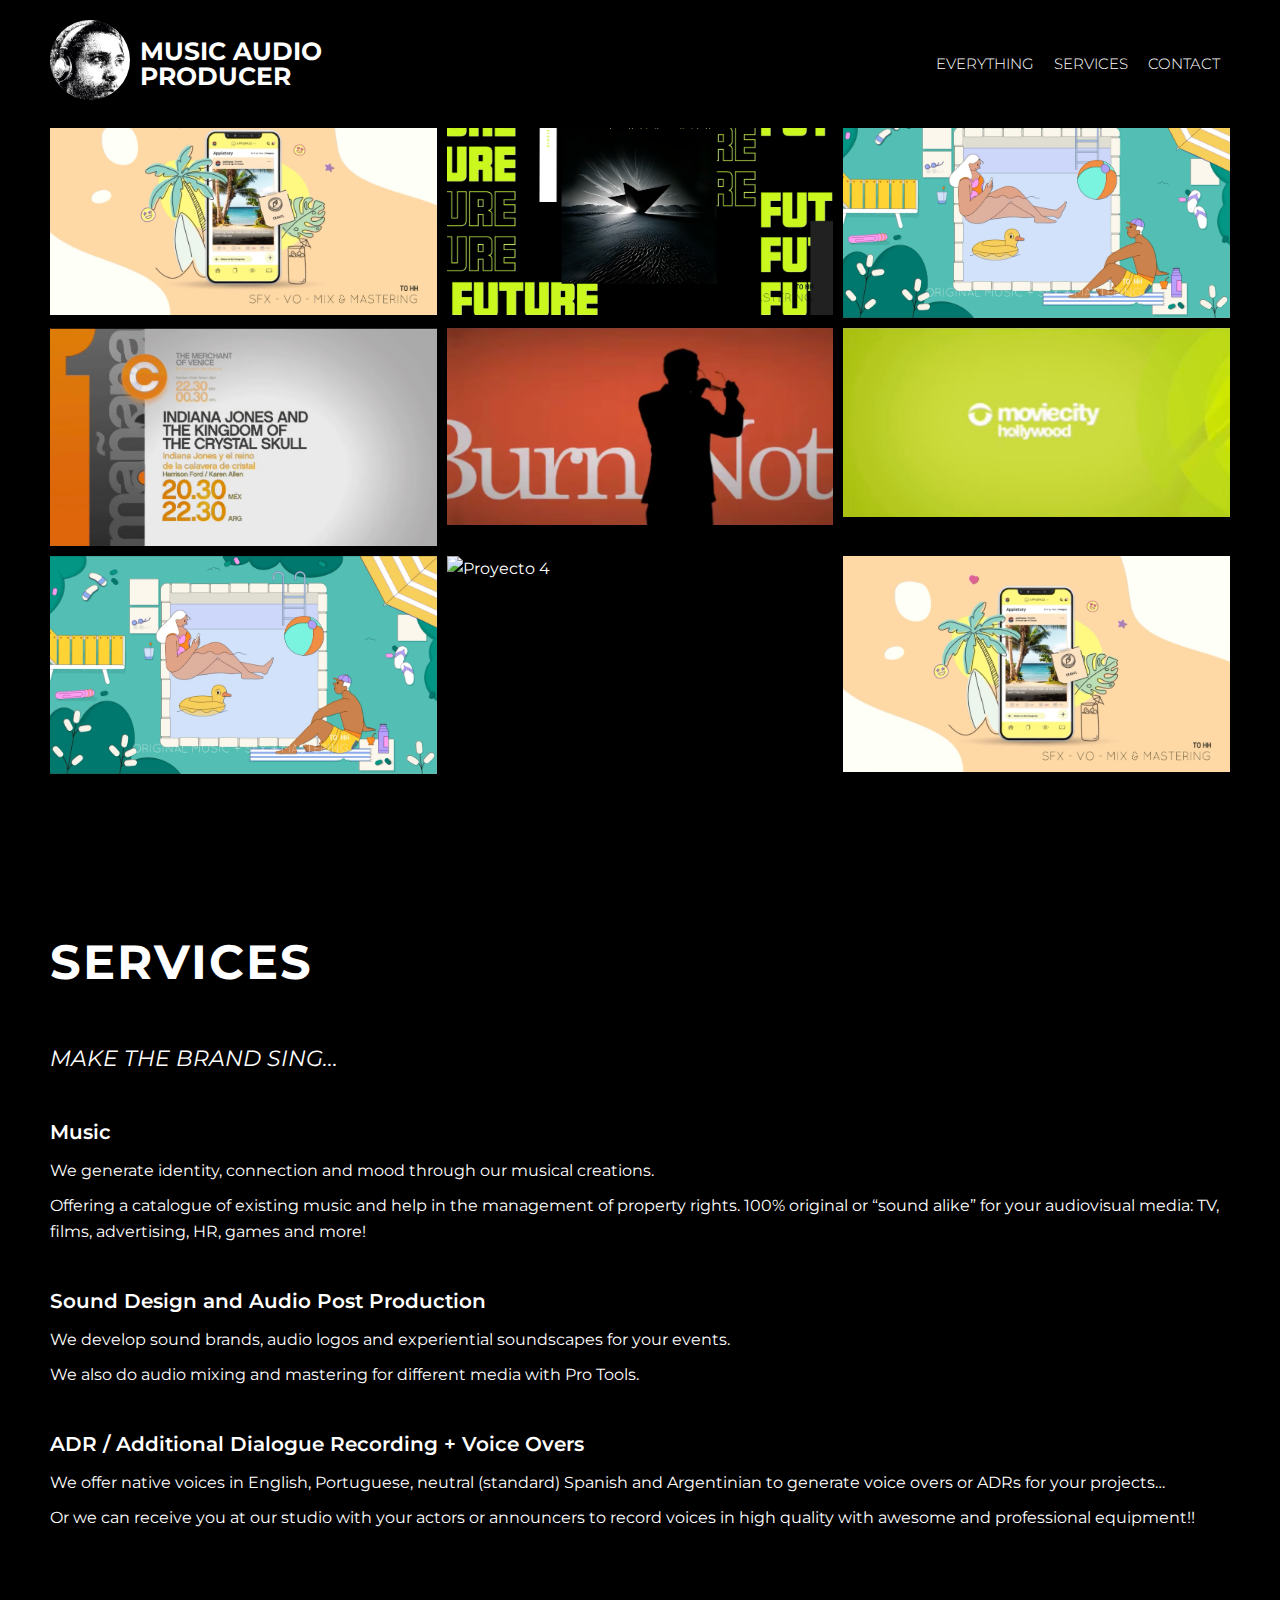
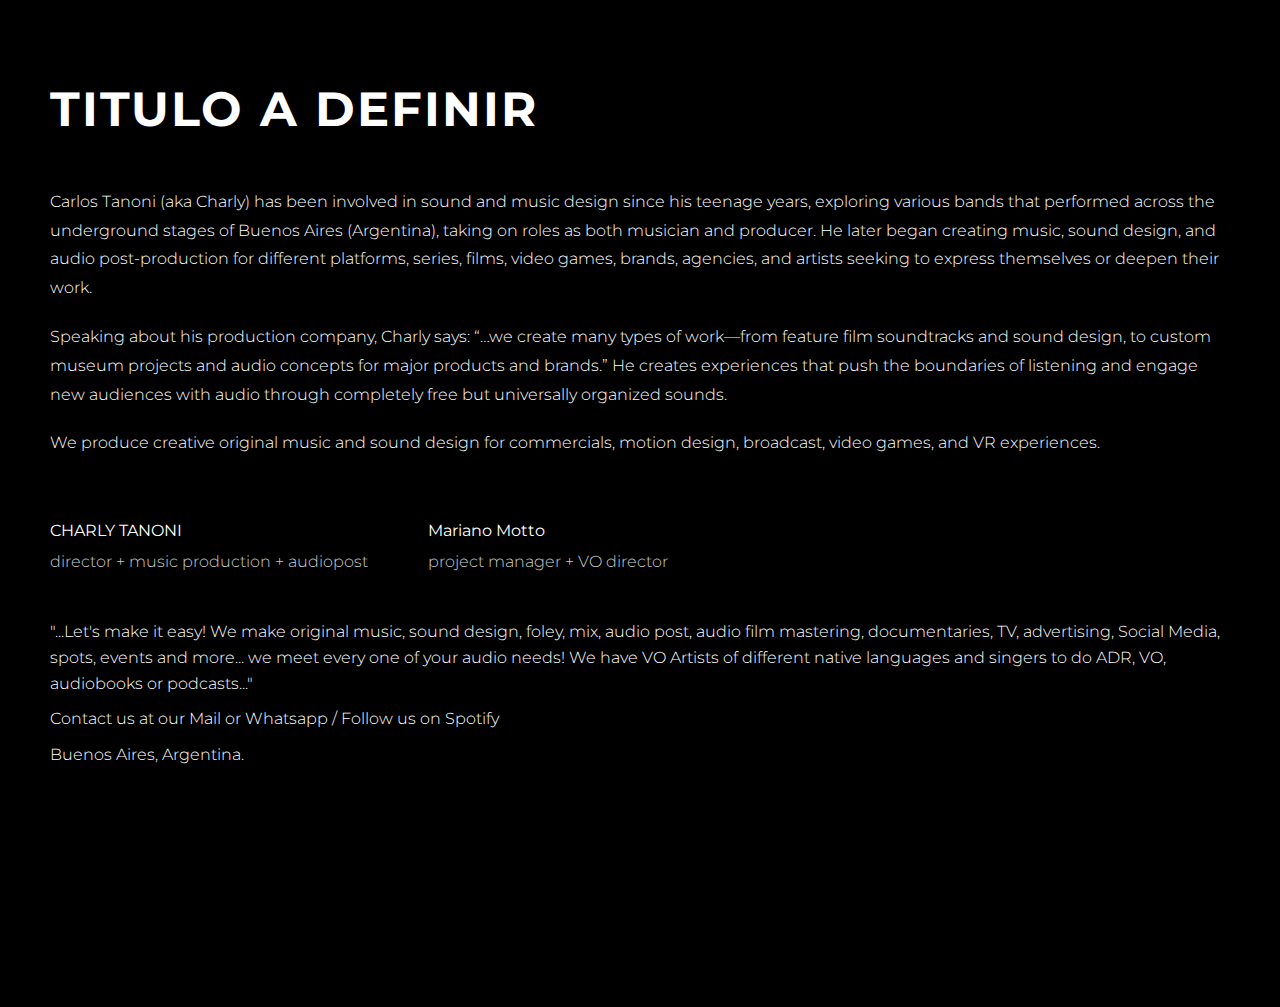
==== commit 35677af4: "se suma section services en html y css" ====
--- a/index.html
+++ b/index.html
@@ -110,7 +110,32 @@
             </section>
         </div>
 
+        <!-- 🔽 SECTION: SERVICES -->
+        <section class="services-section">
+            <div class="services-content">
+            <h2 class="section-title">Services</h2>
+            <h3 class="section-subtitle">MAKE THE BRAND SING...</h3>
         
+            <div class="service-block">
+                <h4>Music</h4>
+                <p>We generate identity, connection and mood through our musical creations.</p>
+                <p>Offering a catalogue of existing music and help in the management of property rights. 100% original or “sound alike” for your audiovisual media: TV, films, advertising, HR, games and more!</p>
+            </div>
+        
+            <div class="service-block">
+                <h4>Sound Design and Audio Post Production</h4>
+                <p>We develop sound brands, audio logos and experiential soundscapes for your events.</p>
+                <p>We also do audio mixing and mastering for different media with Pro Tools.</p>
+            </div>
+        
+            <div class="service-block">
+                <h4>ADR / Additional Dialogue Recording + Voice Overs</h4>
+                <p>We offer native voices in English, Portuguese, neutral (standard) Spanish and Argentinian to generate voice overs or ADRs for your projects…</p>
+                <p>Or we can receive you at our studio with your actors or announcers to record voices in high quality with awesome and professional equipment!!</p>
+            </div>
+            </div>
+        </section>
+        <!-- 🔼 END: SERVICES -->
 
         <!-- Nueva sección de información -->
         <section class="studio-info" id="contact">
@@ -125,8 +150,6 @@
                         Speaking about his production company, Charly says:
 “…we create many types of work—from feature film soundtracks and sound design, to custom museum projects and audio concepts for major products and brands.”
                         
-
-He crafts experiences that push the boundaries of listening, engaging new audiences through sound that is entirely free yet universally organized.
 
 He creates experiences that push the boundaries of listening and engage new audiences with audio through completely free but universally organized sounds.
                     </p>
@@ -147,6 +170,9 @@
                 </div>
             </div>
             <div class="social-location">
+                <p>"...Let's make it easy! We make original music, sound design, foley, mix, audio post, audio film mastering, documentaries, TV, advertising, Social Media, spots, events and more... we meet every one of your audio needs!
+                    We have VO Artists of different native languages and singers to do ADR, VO, audiobooks or podcasts..."
+                    </p>
                 <p>Contact us at our <a href="mailto:mail">Mail</a> or <a href="https://web.whatsapp.com/">Whatsapp</a> / Follow us on <a href="https://instagram.com">Spotify</a></p>
                 <p>Buenos Aires, Argentina.</p>
             </div>
--- a/styles.css
+++ b/styles.css
@@ -208,6 +208,58 @@
     height: 100%;
     z-index: 10;
 }
+
+/* 🔽 SERVICES SECTION STYLING */
+.services-section {
+    background-color: #000000;
+    max-width: 1800px;
+    margin: 0 auto;
+    padding: 150px 50px 0px;
+    color: #fff;
+    font-family: 'Montserrat', sans-serif;
+}
+
+.services-content {
+    max-width: 1800px;
+    margin: 0 auto;
+}
+
+.section-title {
+    font-family: 'Montserrat', sans-serif;
+    font-size: 48px;
+    font-weight: 700;
+    margin-bottom: 40px;
+    text-transform: uppercase;
+    letter-spacing: 2px;
+}
+
+.section-subtitle {
+    font-size: 22px;
+    font-weight: 400;
+    text-align: left;
+    margin-bottom: 40px;
+    color: #fff;
+    font-style: italic;
+}
+
+.service-block {
+    margin-bottom: 40px;
+}
+
+.service-block h4 {
+    font-size: 20px;
+    font-weight: 600;
+    margin-bottom: 10px;
+    color:#fff;
+}
+
+.service-block p {
+    font-size: 16px;
+    line-height: 1.6;
+    margin-bottom: 10px;
+}
+/* 🔼 END SERVICES STYLING */
+
 
 
 /* Studio Info Section */
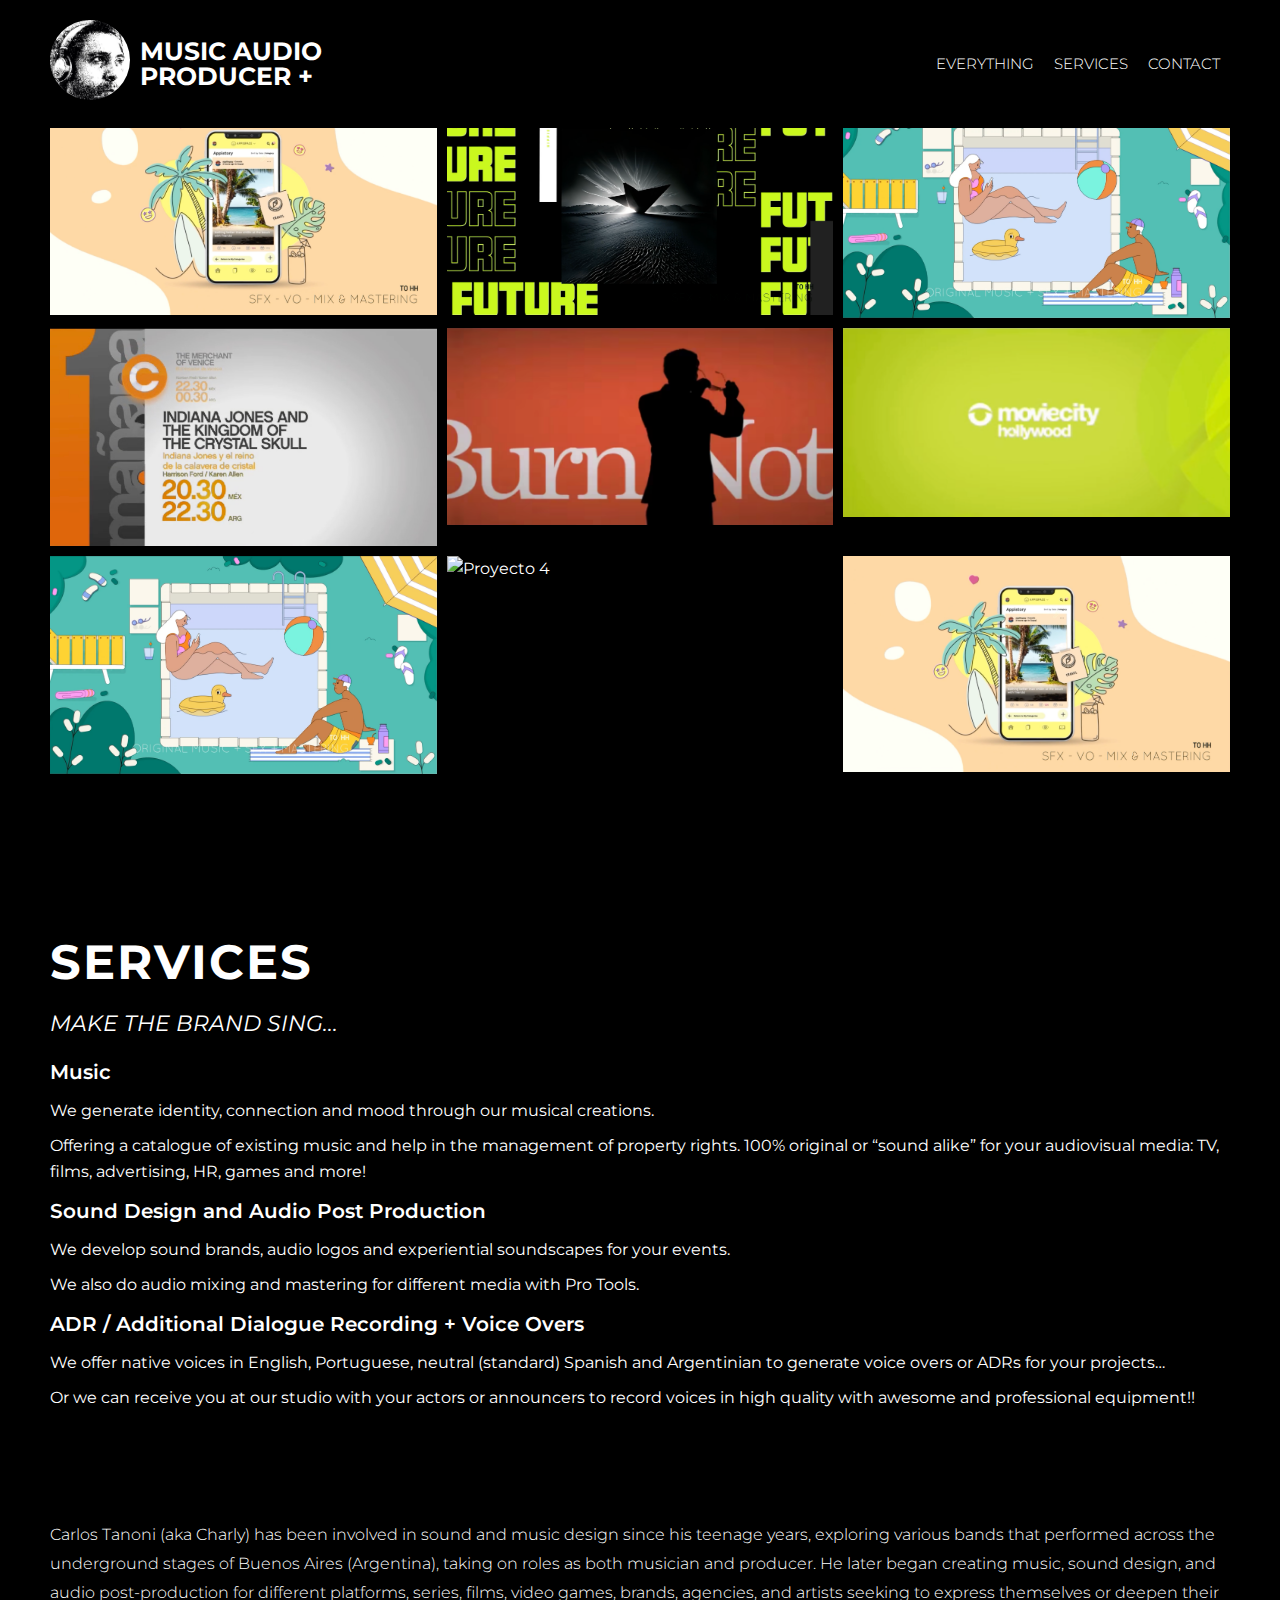
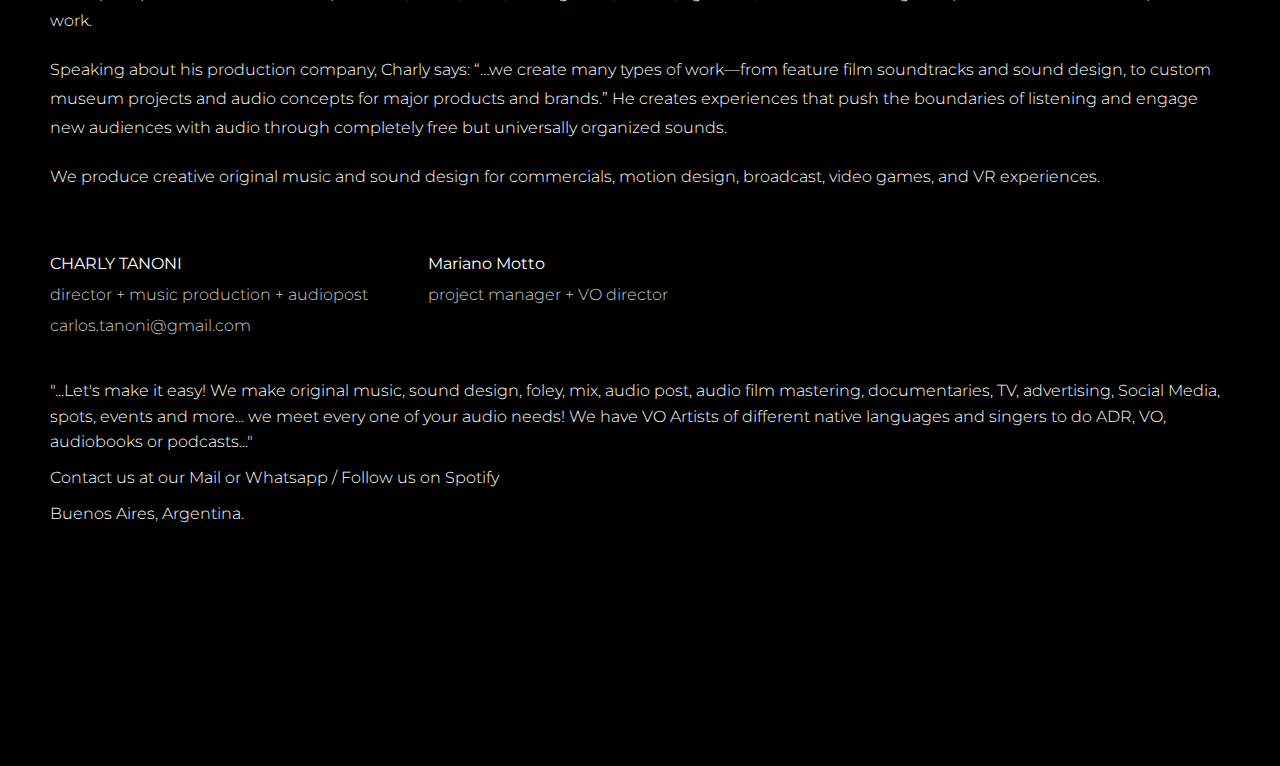
==== commit 81c7667e: "agrego estilo al menu y links + detalles" ====
--- a/index.html
+++ b/index.html
@@ -18,14 +18,14 @@
                 </a>
                 <div class="logo-text">
                     <span class="line1">MUSIC AUDIO</span>
-                    <span class="line2">PRODUCER</span>
+                    <span class="line2">PRODUCER +</span>
                 </div>
             </div>
             <nav>
                 <ul>
-                    <li><a href="#everything">EVERYTHING</a></li>
-                    <li><a href="#services">SERVICES</a></li>
-                    <li><a href="#contact">CONTACT</a></li>
+                    <li><a href="#everything" class="neon-hover">EVERYTHING</a></li>
+                    <li><a href="#services" class="neon-hover">SERVICES</a></li>
+                    <li><a href="#contact" class="neon-hover">CONTACT</a></li>
                 </ul>
             </nav>
             <button class="hamburger">☰</button>
@@ -34,9 +34,9 @@
 
     <div class="modal">
         <ul>
-            <li><a href="#everything">Everything</a></li>
-            <li><a href="#services">Services</a></li>
-            <li><a href="#contact">Contact</a></li>
+            <li><a href="#everything" class="neon-hover">Everything</a></li>
+            <li><a href="#services" class="neon-hover">Services</a></li>
+            <li><a href="#contact" class="neon-hover">Contact</a></li>
         </ul>
     </div>
 
@@ -162,6 +162,7 @@
                     <div class="contact-person">
                         <p>CHARLY TANONI</p>
                         <p>director + music production + audiopost</p>
+                        <a href="mailto:mail" target="_blank" rel="noopener noreferrer">carlos.tanoni@gmail.com </a>
                     </div>
                     <div class="contact-person">
                         <p>Mariano Motto</p>
@@ -173,7 +174,7 @@
                 <p>"...Let's make it easy! We make original music, sound design, foley, mix, audio post, audio film mastering, documentaries, TV, advertising, Social Media, spots, events and more... we meet every one of your audio needs!
                     We have VO Artists of different native languages and singers to do ADR, VO, audiobooks or podcasts..."
                     </p>
-                <p>Contact us at our <a href="mailto:mail">Mail</a> or <a href="https://web.whatsapp.com/">Whatsapp</a> / Follow us on <a href="https://instagram.com">Spotify</a></p>
+                <p>Contact us at our <a href="mailto:mail" target="_blank" rel="noopener noreferrer">Mail</a> or <a href="https://wa.me/5491155078173?text=Hola,+quiero+más+información" class="neon-hover" target="_blank" rel="noopener noreferrer">Whatsapp</a> / Follow us on <a href="https://open.spotify.com/intl-es/artist/7s1go91rKvOBnGhyt9GuSB" target="_blank" rel="noopener noreferrer">Spotify</a></p>
                 <p>Buenos Aires, Argentina.</p>
             </div>
         </section>
--- a/styles.css
+++ b/styles.css
@@ -13,6 +13,12 @@
     color: #fff;
     font-family: 'Montserrat', sans-serif;
     line-height: 1.6;
+}
+
+/* Clase para el efecto hover ochentoso */
+.neon-hover:hover {
+    color: #FF00FF; /* Magenta neón */
+    transition: color 0.3s ease; /* Transición suave */
 }
 
 /* Header */
@@ -99,7 +105,7 @@
 }
 
 nav ul li a:hover {
-    color: #ccc;
+    color: #FF00FF;
 }
 
 /* Menú hamburguesa */
@@ -142,7 +148,7 @@
 }
 
 .modal ul li a:hover {
-    color: #ccc;
+    color: #FF00FF;
 }
 
 /* Main - Project Grid */
@@ -228,7 +234,7 @@
     font-family: 'Montserrat', sans-serif;
     font-size: 48px;
     font-weight: 700;
-    margin-bottom: 40px;
+    margin-bottom: 5px;
     text-transform: uppercase;
     letter-spacing: 2px;
 }
@@ -237,13 +243,13 @@
     font-size: 22px;
     font-weight: 400;
     text-align: left;
-    margin-bottom: 40px;
+    margin-bottom: 15px;
     color: #fff;
     font-style: italic;
 }
 
 .service-block {
-    margin-bottom: 40px;
+    margin-bottom: 10px;
 }
 
 .service-block h4 {
@@ -271,6 +277,7 @@
 }
 
 .studio-info h2 {
+    display: none;
     font-family: 'Montserrat', sans-serif;
     font-size: 48px;
     font-weight: 700;
@@ -329,7 +336,8 @@
     margin-bottom: 5px;
 }
 
-.contact-person p:nth-child(2) {
+.contact-person p:nth-child(2),
+.contact-person a:nth-child(3) {
     font-weight: 300;
     color: #ccc;
 }
@@ -338,10 +346,11 @@
     color: #fff;
     text-decoration: none;
     font-weight: 300;
+    transition: color 0.3s;
 }
 
 .contact-person a:hover {
-    color: #ccc;
+    color: #FF00FF;
 }
 
 .social-location {
@@ -357,10 +366,11 @@
 .social-location a {
     color: #fff;
     text-decoration: none;
+    transition: color 0.3s;
 }
 
 .social-location a:hover {
-    color: #ccc;
+    color: #FF00FF;
 }
 
 
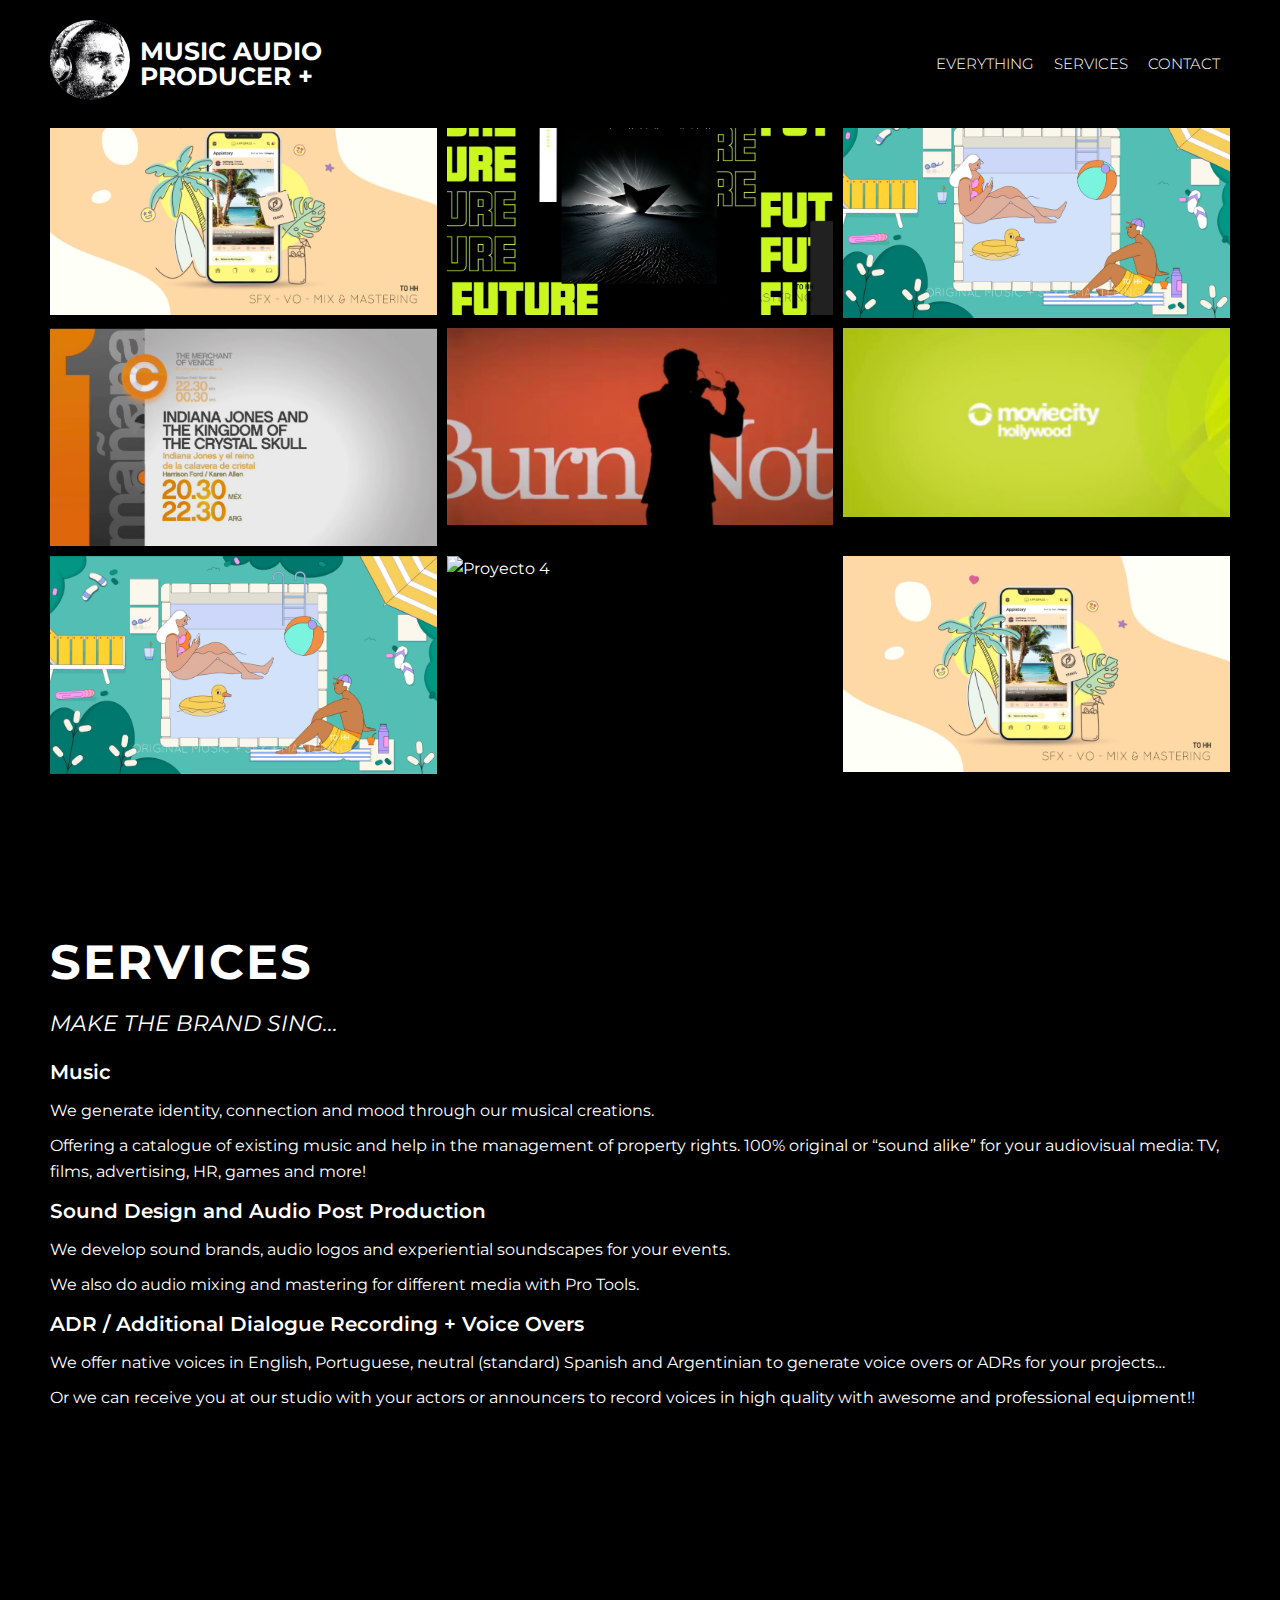
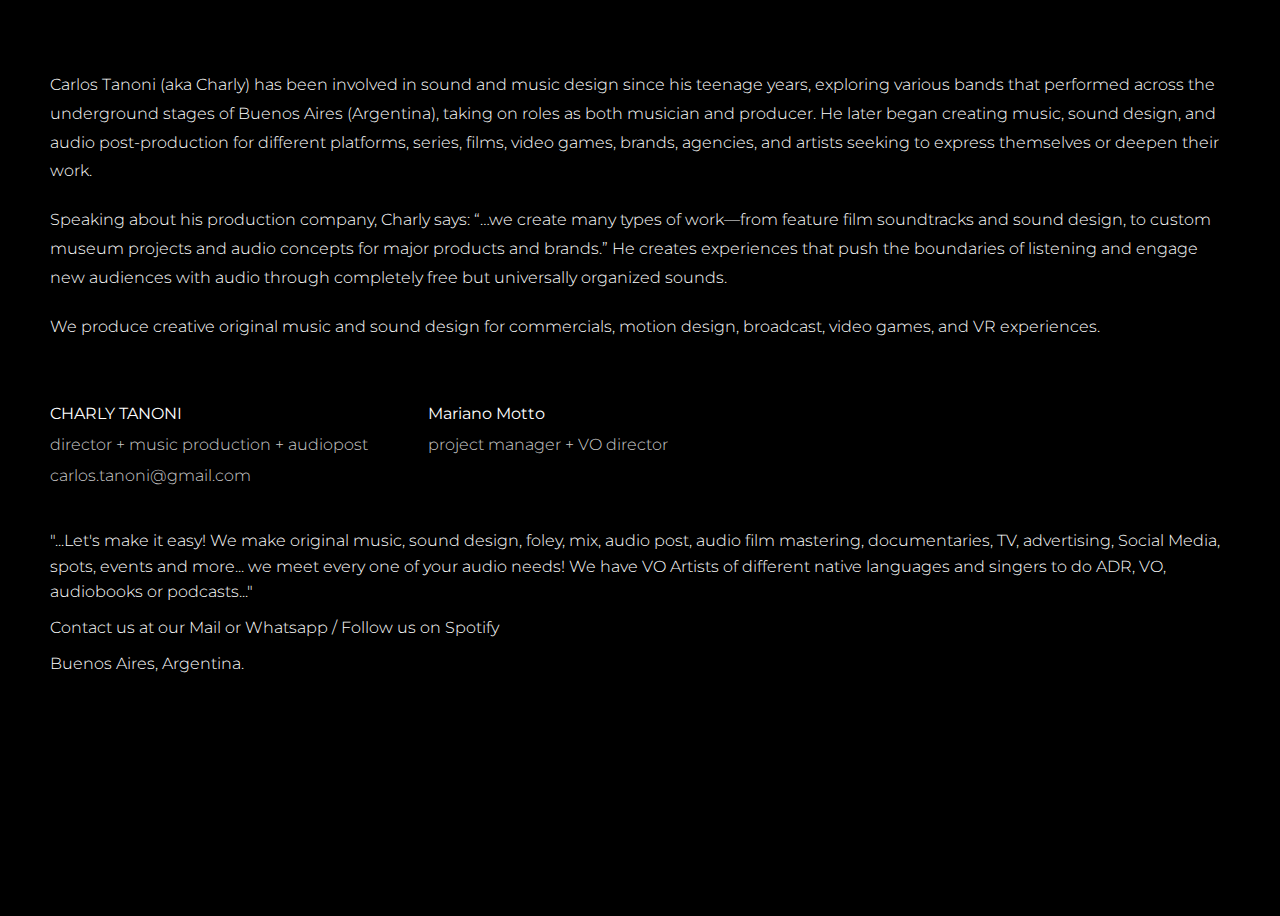
==== commit 3e3cccf5: "mas cambios en video.html" ====
--- a/index.html
+++ b/index.html
@@ -111,7 +111,7 @@
         </div>
 
         <!-- 🔽 SECTION: SERVICES -->
-        <section class="services-section">
+        <section class="services-section" id="services">
             <div class="services-content">
             <h2 class="section-title">Services</h2>
             <h3 class="section-subtitle">MAKE THE BRAND SING...</h3>
--- a/styles.css
+++ b/styles.css
@@ -13,6 +13,18 @@
     color: #fff;
     font-family: 'Montserrat', sans-serif;
     line-height: 1.6;
+    opacity: 0; /* Estado inicial para fade-in */
+    transition: opacity 0.3s ease; /* Transición suave */
+}
+
+body.loaded {
+    opacity: 1; /* Estado final después de cargar */
+}
+
+/* Animación de fundido para salida (fade-out) */
+.fade-out {
+    opacity: 0;
+    transition: opacity 0.3s ease;
 }
 
 /* Clase para el efecto hover ochentoso */
@@ -220,7 +232,7 @@
     background-color: #000000;
     max-width: 1800px;
     margin: 0 auto;
-    padding: 150px 50px 0px;
+    padding: 150px 50px;
     color: #fff;
     font-family: 'Montserrat', sans-serif;
 }
@@ -249,6 +261,7 @@
 }
 
 .service-block {
+    
     margin-bottom: 10px;
 }
 
@@ -399,16 +412,20 @@
     display: flex;
     justify-content: center;
     align-items: center;
-    min-height: calc(100vh - 160px); /* Altura completa menos header y footer */
-    padding: 50px 50px 10px; /* Reducimos el padding-bottom de 50px a 10px */
-    margin-bottom: 0; /* Nos aseguramos de que no haya margen inferior */
-
-}
+    min-height: 0; /* Eliminamos min-height para permitir flexibilidad */
+    padding: 100px 50px 50px; /* Ajustamos padding para centrar mejor */
+    margin-bottom: 0;
+    width: 100%;
+}
+
+
 
 .video-container iframe {
     width: 100%;
-    max-width: 1200px; /* Ancho máximo más grande para que ocupe más espacio */
-    height: 675px; /* Altura fija para proporción 16:9 con max-width 1200px */
+    max-width: 1200px; /* Mantener ancho máximo */
+    aspect-ratio: 16 / 9; /* Proporción 16:9 */
+    height: auto; /* Altura basada en proporción */
+    max-height: calc(100vh - 200px); /* Limitar altura para que quepa en el viewport */
     border: none;
 }
 
@@ -513,10 +530,17 @@
         padding: 0 20px; /* Ajustamos el padding para móvil */
     }
 
+    .video-container {
+        padding: 80px 10px 50px; /* Reducir padding lateral para maximizar el ancho */
+        align-items: flex-start; /* Alinear al inicio para mejor visibilidad */
+    }
+
     .video-container iframe {
-        max-width: 100%;
+        width: 100%; /* Ocupar todo el ancho disponible */
+        max-width: none; /* Eliminar max-width para usar todo el espacio */
         height: auto;
         aspect-ratio: 16 / 9;
+        max-height: calc(100vh - 150px); /* Limitar altura para dejar espacio al botón */
     }
 
     .project-overlay {
@@ -527,6 +551,17 @@
         display: none; /* Asegura que no se muestre al interactuar */
     }
 
+
+    .services-section {
+       text-align: center;
+    }
+
+    .section-subtitle {
+        
+        text-align: center;
+       
+    }
+    
    
 
 
@@ -571,6 +606,18 @@
 }
 
 @media (max-width: 480px) {
+
+    .services-section {
+        text-align: center; /* Centramos todo el contenido */
+    }
+
+    .section-subtitle {
+        
+        text-align: center;
+       
+    }
+    
+   
     /* Ajustes adicionales para pantallas muy pequeñas */
     .logo-image img {
         width: 35px; /* Aún más pequeño para pantallas muy pequeñas */
